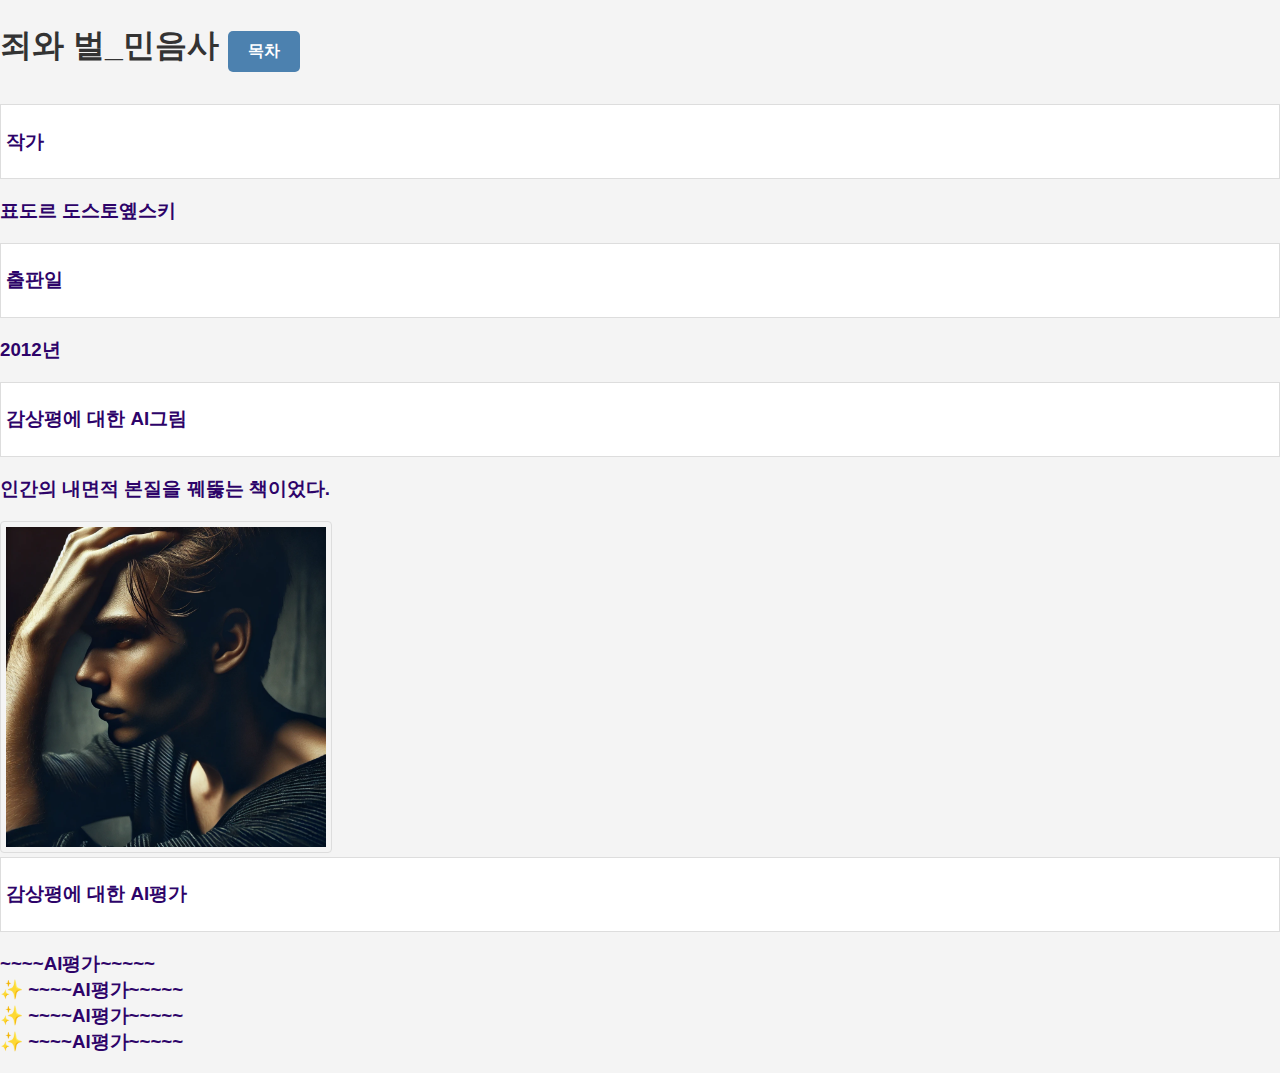
==== crime and punishment.html @ 597005d9 "Add files via upload" ====
<!DOCTYPE html>
<html>
<head>
    <title>crime and punishment</title>
    <link rel="stylesheet" type="text/css" href="styles.css">
</head>
<body>

<h1>
    죄와 벌_민음사
    <a href="index.html" class="button">목차</a>
</h1>



<ul>
    <li><h3>작가</h3></li>
    <h3>표도르 도스토옢스키</h3>
    <li><h3>출판일</h3></li>
    <h3>2012년</h3>
    <li><h3>감상평에 대한 AI그림</h3></li>
    <h3>인간의 내면적 본질을 꿰뚫는 책이었다.<br> 
    </h3>
    <img src="crime and punishment.webp" alt=죄와 벌">
    <li><h3>감상평에 대한 AI평가</h3></li>
    <h3>~~~~AI평가~~~~~<br>
        &#10024; ~~~~AI평가~~~~~<br>
        &#10024; ~~~~AI평가~~~~~<br>
        &#10024; ~~~~AI평가~~~~~<br>
    </h3>
</ul>

</body>
</html>
---- styles.css ----
body {
    font-family: Arial, sans-serif; /* 전체 페이지의 폰트 스타일 지정 */
    margin: 0;
    padding: 0;
    background-color: #f4f4f4; /* 배경색 설정 */
    text-align: center; /* 제목을 중앙 정렬 */
}

h1 {
    color: #333; /* 제목의 색상 지정 */
    text-align: left; /* 제목을 중앙 정렬 */
}

h2 {
    color: #07289f; /* 제목의 색상 지정 */
    text-align: left; /* 제목을 중앙 정렬 */
}

h3 {
    color: #2d0369; /* 제목의 색상 지정 */
    text-align: left; /* 제목을 중앙 정렬 */
}

p {
    font-size: 16px; /* 문단의 폰트 크기 지정 */
    color: #666; /* 문단의 색상 지정 */
    line-height: 1.2; /* 문단의 줄 간격 지정 */
    margin: 10px; /* 문단 주위 여백 지정 */
    text-align: left; /* 제목을 중앙 정렬 */
}

a {
    color: #000; /* 링크의 색상 지정 */
    text-decoration: none; /* 링크의 밑줄 제거 */
    text-align: center; /* 제목을 중앙 정렬 */
}

a:hover {
    color: blue; /* 마우스 오버 시 링크 색상 변경 */
    text-align: center; /* 제목을 중앙 정렬 */
}

ul {
    list-style: none; /* 목록의 스타일 없애기 */
    padding: 0;
    text-align: left; /* 제목을 중앙 정렬 */
}

li {
    background-color: #fff; /* 목록 항목 배경색 지정 */
    margin-bottom: 5px; /* 목록 항목 사이의 여백 지정 */
    padding: 5px; /* 목록 항목 내부 여백 지정 */
    border: 1px solid #ddd; /* 목록 항목 테두리 지정 */
    text-align: left; /* 제목을 중앙 정렬 */
}

img {
  border: 1px solid #ddd;
  border-radius: 4px;
  padding: 5px;
  width: 320px;
}

div {
    margin: 20px; /* div 주위 여백 지정 */
    padding: 20px; /* div 내부 여백 지정 */
    background-color: yellow; /* 배경색 지정 */
    border: 1px solid #ddd; /* 테두리 지정 */
    text-align: center; /* 제목을 중앙 정렬 */
}

.button {
    display: inline-block;
    padding: 10px 20px;
    margin: 10px 0;
    background-color: #4c81af;
    color: white;
    text-align: center;
    text-decoration: none;
    border-radius: 5px;
    font-size: 16px;
}

.button:hover {
    background-color: #eeee08;
}
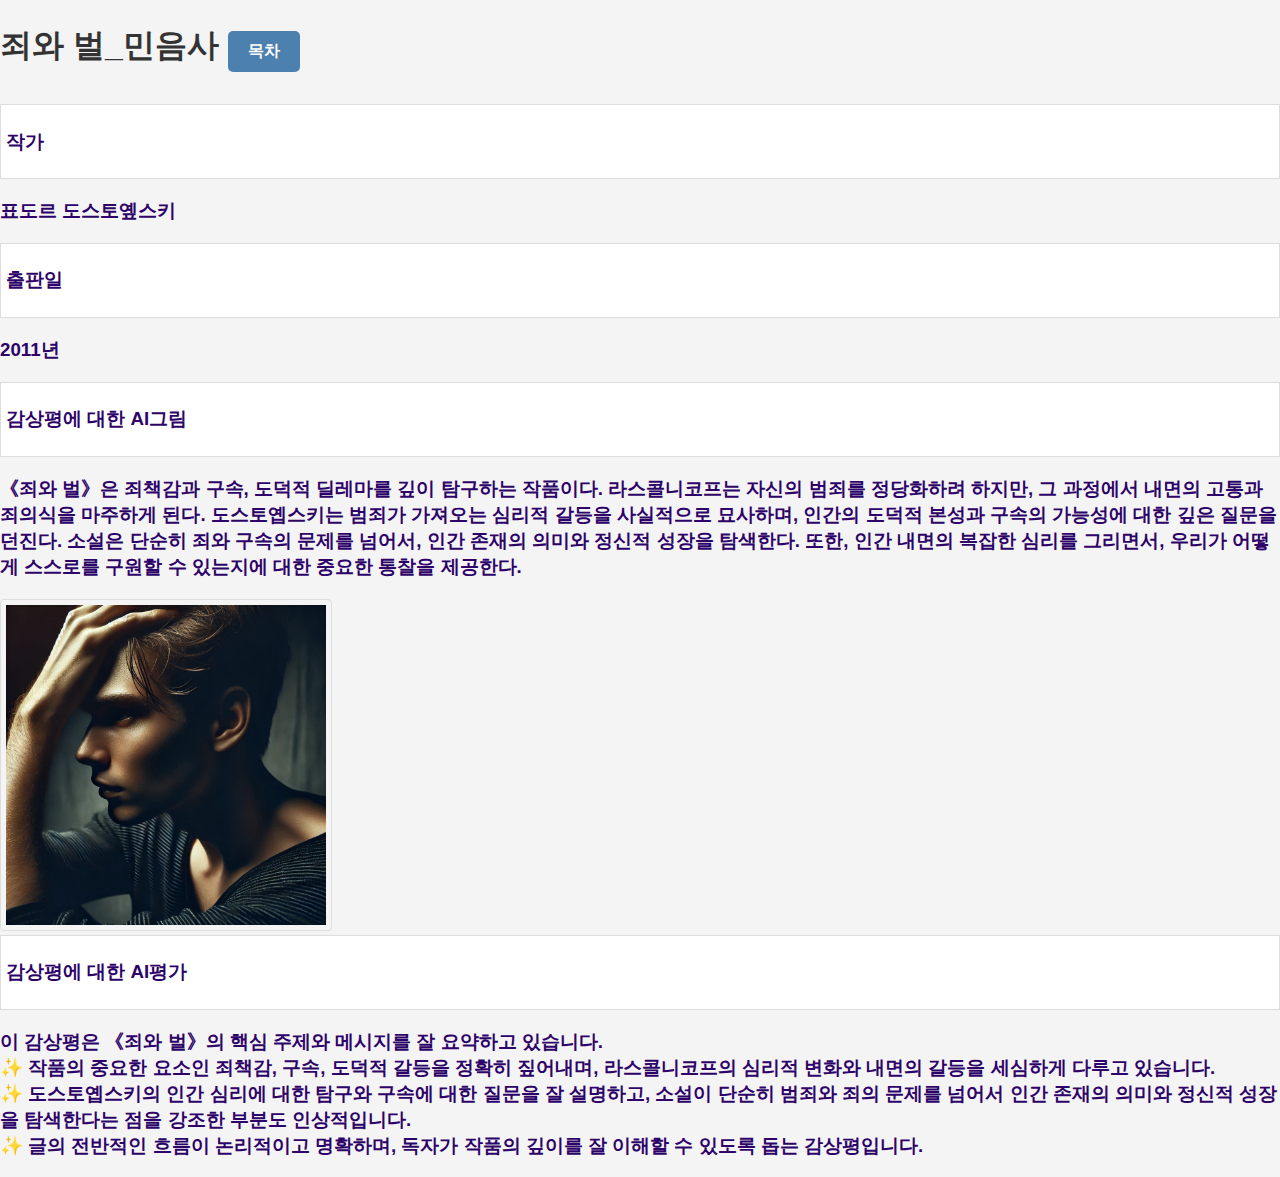
==== commit 023d1411: "Update crime and punishment.html" ====
--- a/crime and punishment.html
+++ b/crime and punishment.html
@@ -17,16 +17,16 @@
     <li><h3>작가</h3></li>
     <h3>표도르 도스토옢스키</h3>
     <li><h3>출판일</h3></li>
-    <h3>2012년</h3>
+    <h3>2011년</h3>
     <li><h3>감상평에 대한 AI그림</h3></li>
-    <h3>인간의 내면적 본질을 꿰뚫는 책이었다.<br> 
+    <h3>《죄와 벌》은 죄책감과 구속, 도덕적 딜레마를 깊이 탐구하는 작품이다. 라스콜니코프는 자신의 범죄를 정당화하려 하지만, 그 과정에서 내면의 고통과 죄의식을 마주하게 된다. 도스토옙스키는 범죄가 가져오는 심리적 갈등을 사실적으로 묘사하며, 인간의 도덕적 본성과 구속의 가능성에 대한 깊은 질문을 던진다. 소설은 단순히 죄와 구속의 문제를 넘어서, 인간 존재의 의미와 정신적 성장을 탐색한다. 또한, 인간 내면의 복잡한 심리를 그리면서, 우리가 어떻게 스스로를 구원할 수 있는지에 대한 중요한 통찰을 제공한다.<br> 
     </h3>
-    <img src="crime and punishment.webp" alt=죄와 벌">
+    <img src="crime and punishment.webp" alt=죄와 벌_민음사">
     <li><h3>감상평에 대한 AI평가</h3></li>
-    <h3>~~~~AI평가~~~~~<br>
-        &#10024; ~~~~AI평가~~~~~<br>
-        &#10024; ~~~~AI평가~~~~~<br>
-        &#10024; ~~~~AI평가~~~~~<br>
+    <h3>이 감상평은 《죄와 벌》의 핵심 주제와 메시지를 잘 요약하고 있습니다.<br>
+        &#10024; 작품의 중요한 요소인 죄책감, 구속, 도덕적 갈등을 정확히 짚어내며, 라스콜니코프의 심리적 변화와 내면의 갈등을 세심하게 다루고 있습니다. <br>
+        &#10024; 도스토옙스키의 인간 심리에 대한 탐구와 구속에 대한 질문을 잘 설명하고, 소설이 단순히 범죄와 죄의 문제를 넘어서 인간 존재의 의미와 정신적 성장을 탐색한다는 점을 강조한 부분도 인상적입니다. <br>
+        &#10024; 글의 전반적인 흐름이 논리적이고 명확하며, 독자가 작품의 깊이를 잘 이해할 수 있도록 돕는 감상평입니다.<br>
     </h3>
 </ul>
 
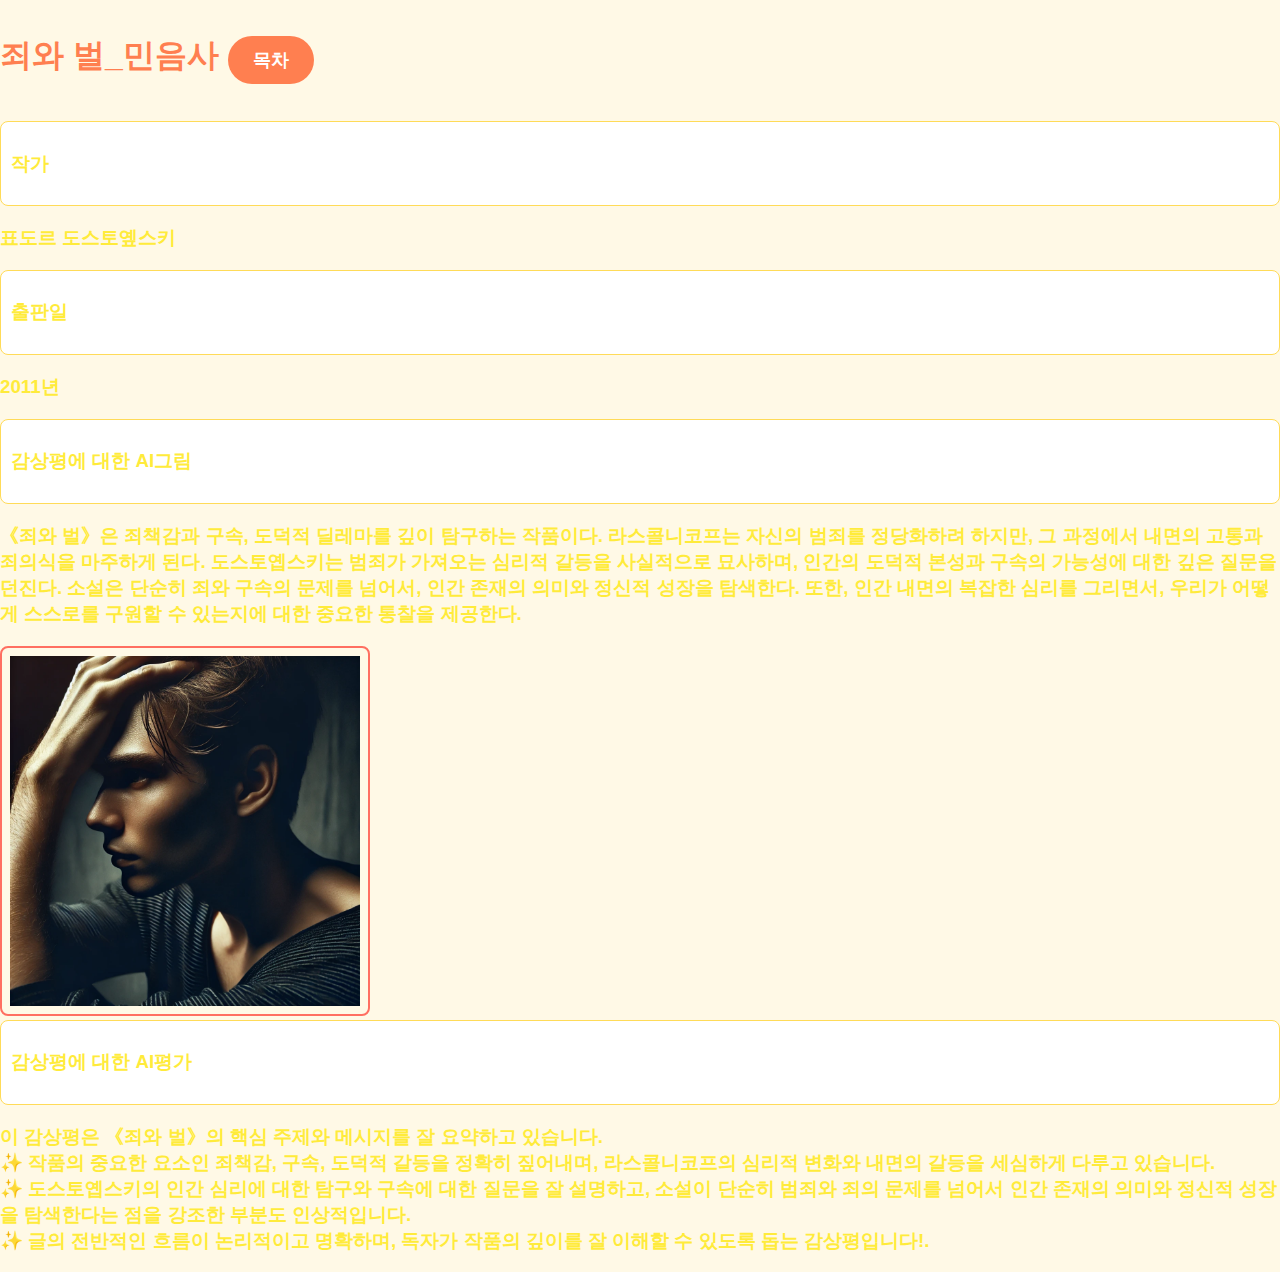
==== commit 9d445f8f: "Update crime and punishment.html" ====
--- a/crime and punishment.html
+++ b/crime and punishment.html
@@ -26,7 +26,7 @@
     <h3>이 감상평은 《죄와 벌》의 핵심 주제와 메시지를 잘 요약하고 있습니다.<br>
         &#10024; 작품의 중요한 요소인 죄책감, 구속, 도덕적 갈등을 정확히 짚어내며, 라스콜니코프의 심리적 변화와 내면의 갈등을 세심하게 다루고 있습니다. <br>
         &#10024; 도스토옙스키의 인간 심리에 대한 탐구와 구속에 대한 질문을 잘 설명하고, 소설이 단순히 범죄와 죄의 문제를 넘어서 인간 존재의 의미와 정신적 성장을 탐색한다는 점을 강조한 부분도 인상적입니다. <br>
-        &#10024; 글의 전반적인 흐름이 논리적이고 명확하며, 독자가 작품의 깊이를 잘 이해할 수 있도록 돕는 감상평입니다.<br>
+        &#10024; 글의 전반적인 흐름이 논리적이고 명확하며, 독자가 작품의 깊이를 잘 이해할 수 있도록 돕는 감상평입니다!.<br>
     </h3>
 </ul>
 
--- a/styles.css
+++ b/styles.css
@@ -1,86 +1,87 @@
 body {
-    font-family: Arial, sans-serif; /* 전체 페이지의 폰트 스타일 지정 */
+    font-family: 'Arial', sans-serif;
     margin: 0;
     padding: 0;
-    background-color: #f4f4f4; /* 배경색 설정 */
-    text-align: center; /* 제목을 중앙 정렬 */
+    background-color: #fff9e6; /* 부드러운 크림색 배경 */
+    color: #333;
+    text-align: center;
 }
 
 h1 {
-    color: #333; /* 제목의 색상 지정 */
-    text-align: left; /* 제목을 중앙 정렬 */
+    color: #ff7f50; /* 상큼한 오렌지 색상 */
+    text-align: left;
 }
 
 h2 {
-    color: #07289f; /* 제목의 색상 지정 */
-    text-align: left; /* 제목을 중앙 정렬 */
+    color: #ff6f61; /* 따뜻한 분홍색 */
+    text-align: left;
 }
 
 h3 {
-    color: #2d0369; /* 제목의 색상 지정 */
-    text-align: left; /* 제목을 중앙 정렬 */
+    color: #ffeb3b; /* 밝은 노란색 */
+    text-align: left;
 }
 
 p {
-    font-size: 16px; /* 문단의 폰트 크기 지정 */
-    color: #666; /* 문단의 색상 지정 */
-    line-height: 1.2; /* 문단의 줄 간격 지정 */
-    margin: 10px; /* 문단 주위 여백 지정 */
-    text-align: left; /* 제목을 중앙 정렬 */
+    font-size: 16px;
+    color: #555; /* 조금 더 밝고 가벼운 색상 */
+    line-height: 1.6;
+    margin: 15px;
+    text-align: left;
 }
 
 a {
-    color: #000; /* 링크의 색상 지정 */
-    text-decoration: none; /* 링크의 밑줄 제거 */
-    text-align: center; /* 제목을 중앙 정렬 */
+    color: #ff6f61; /* 링크를 분홍색으로 */
+    text-decoration: none;
 }
 
 a:hover {
-    color: blue; /* 마우스 오버 시 링크 색상 변경 */
-    text-align: center; /* 제목을 중앙 정렬 */
+    color: #ff4081; /* 마우스 오버 시 더 강렬한 핑크색 */
 }
 
 ul {
-    list-style: none; /* 목록의 스타일 없애기 */
+    list-style: none;
     padding: 0;
-    text-align: left; /* 제목을 중앙 정렬 */
+    text-align: left;
 }
 
 li {
-    background-color: #fff; /* 목록 항목 배경색 지정 */
-    margin-bottom: 5px; /* 목록 항목 사이의 여백 지정 */
-    padding: 5px; /* 목록 항목 내부 여백 지정 */
-    border: 1px solid #ddd; /* 목록 항목 테두리 지정 */
-    text-align: left; /* 제목을 중앙 정렬 */
+    background-color: #fff; /* 흰색 배경 */
+    margin-bottom: 10px;
+    padding: 10px;
+    border-radius: 8px;
+    border: 1px solid #ffdb58; /* 노란색 테두리 */
 }
 
 img {
-  border: 1px solid #ddd;
-  border-radius: 4px;
-  padding: 5px;
-  width: 320px;
+    border: 2px solid #ff6f61; /* 이미지 테두리도 분홍색으로 */
+    border-radius: 8px;
+    padding: 8px;
+    width: 100%;
+    max-width: 350px;
 }
 
 div {
-    margin: 20px; /* div 주위 여백 지정 */
-    padding: 20px; /* div 내부 여백 지정 */
-    background-color: yellow; /* 배경색 지정 */
-    border: 1px solid #ddd; /* 테두리 지정 */
-    text-align: center; /* 제목을 중앙 정렬 */
+    margin: 20px;
+    padding: 20px;
+    background-color: #fce4ec; /* 부드러운 핑크색 배경 */
+    border-radius: 10px;
+    border: 1px solid #ff6f61; /* 핑크색 테두리 */
 }
 
 .button {
     display: inline-block;
-    padding: 10px 20px;
-    margin: 10px 0;
-    background-color: #4c81af;
+    padding: 12px 25px;
+    margin: 15px 0;
+    background-color: #ff7f50; /* 상큼한 오렌지색 버튼 */
     color: white;
     text-align: center;
     text-decoration: none;
-    border-radius: 5px;
-    font-size: 16px;
+    border-radius: 30px;
+    font-size: 18px;
+    transition: background-color 0.3s ease;
 }
 
 .button:hover {
-    background-color: #eeee08;
+    background-color: #ff4081; /* 버튼을 강렬한 핑크로 */
 }
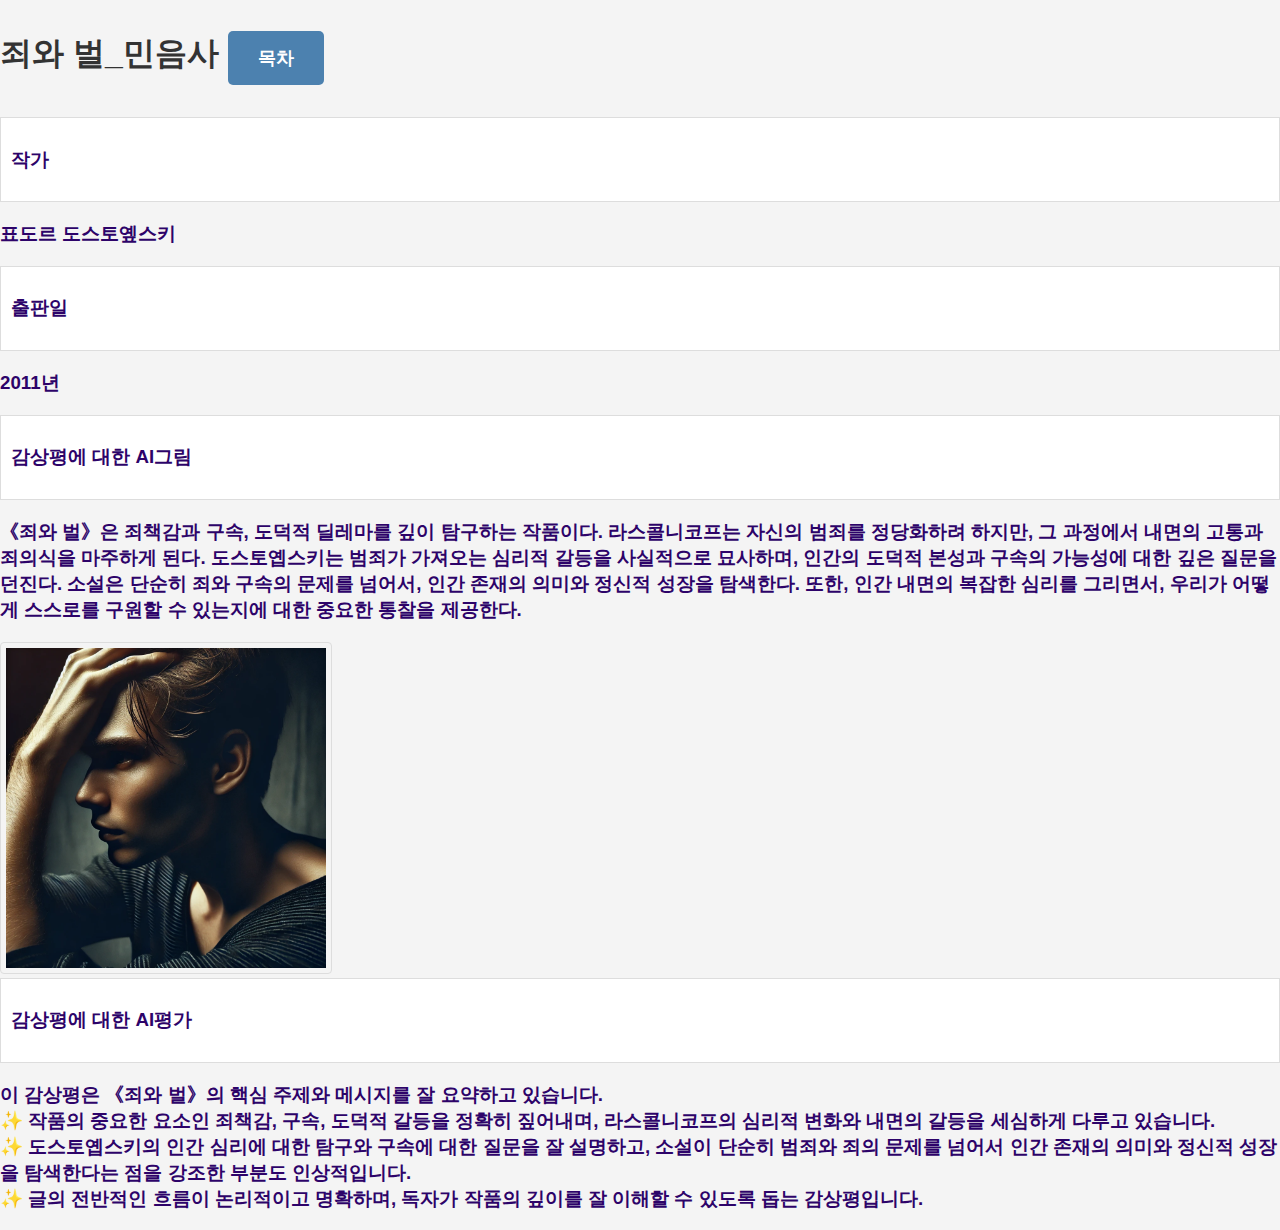
==== commit 73a7c6bd: "Update crime and punishment.html" ====
--- a/crime and punishment.html
+++ b/crime and punishment.html
@@ -26,7 +26,7 @@
     <h3>이 감상평은 《죄와 벌》의 핵심 주제와 메시지를 잘 요약하고 있습니다.<br>
         &#10024; 작품의 중요한 요소인 죄책감, 구속, 도덕적 갈등을 정확히 짚어내며, 라스콜니코프의 심리적 변화와 내면의 갈등을 세심하게 다루고 있습니다. <br>
         &#10024; 도스토옙스키의 인간 심리에 대한 탐구와 구속에 대한 질문을 잘 설명하고, 소설이 단순히 범죄와 죄의 문제를 넘어서 인간 존재의 의미와 정신적 성장을 탐색한다는 점을 강조한 부분도 인상적입니다. <br>
-        &#10024; 글의 전반적인 흐름이 논리적이고 명확하며, 독자가 작품의 깊이를 잘 이해할 수 있도록 돕는 감상평입니다!.<br>
+        &#10024; 글의 전반적인 흐름이 논리적이고 명확하며, 독자가 작품의 깊이를 잘 이해할 수 있도록 돕는 감상평입니다.<br>
     </h3>
 </ul>
 
--- a/styles.css
+++ b/styles.css
@@ -1,42 +1,41 @@
 body {
-    font-family: 'Arial', sans-serif;
+    font-family: Arial, sans-serif;
     margin: 0;
     padding: 0;
-    background-color: #fff9e6; /* 부드러운 크림색 배경 */
-    color: #333;
+    background-color: #f4f4f4;
     text-align: center;
 }
 
 h1 {
-    color: #ff7f50; /* 상큼한 오렌지 색상 */
+    color: #333; /* 찐한 색으로 설정 */
     text-align: left;
 }
 
 h2 {
-    color: #ff6f61; /* 따뜻한 분홍색 */
+    color: #07289f; /* 더 짙은 파란색으로 설정 */
     text-align: left;
 }
 
 h3 {
-    color: #ffeb3b; /* 밝은 노란색 */
+    color: #2d0369; /* 좀 더 짙은 보라색으로 설정 */
     text-align: left;
 }
 
 p {
     font-size: 16px;
-    color: #555; /* 조금 더 밝고 가벼운 색상 */
-    line-height: 1.6;
-    margin: 15px;
+    color: #555; /* 좀 더 진한 회색 */
+    line-height: 1.5;
+    margin: 10px;
     text-align: left;
 }
 
 a {
-    color: #ff6f61; /* 링크를 분홍색으로 */
+    color: #333; /* 진한 색으로 설정 */
     text-decoration: none;
 }
 
 a:hover {
-    color: #ff4081; /* 마우스 오버 시 더 강렬한 핑크색 */
+    color: #07289f; /* 마우스 오버 시 진한 파란색 */
 }
 
 ul {
@@ -46,42 +45,40 @@
 }
 
 li {
-    background-color: #fff; /* 흰색 배경 */
-    margin-bottom: 10px;
+    background-color: #fff;
+    margin-bottom: 5px;
     padding: 10px;
-    border-radius: 8px;
-    border: 1px solid #ffdb58; /* 노란색 테두리 */
+    border: 1px solid #ddd;
+    text-align: left;
 }
 
 img {
-    border: 2px solid #ff6f61; /* 이미지 테두리도 분홍색으로 */
-    border-radius: 8px;
-    padding: 8px;
-    width: 100%;
-    max-width: 350px;
+    border: 1px solid #ddd;
+    border-radius: 4px;
+    padding: 5px;
+    width: 320px;
 }
 
 div {
     margin: 20px;
     padding: 20px;
-    background-color: #fce4ec; /* 부드러운 핑크색 배경 */
-    border-radius: 10px;
-    border: 1px solid #ff6f61; /* 핑크색 테두리 */
+    background-color: yellow;
+    border: 1px solid #ddd;
+    text-align: center;
 }
 
 .button {
     display: inline-block;
-    padding: 12px 25px;
-    margin: 15px 0;
-    background-color: #ff7f50; /* 상큼한 오렌지색 버튼 */
+    padding: 15px 30px; /* 버튼 크기 확대 */
+    margin: 10px 0;
+    background-color: #4c81af;
     color: white;
     text-align: center;
     text-decoration: none;
-    border-radius: 30px;
-    font-size: 18px;
-    transition: background-color 0.3s ease;
+    border-radius: 5px;
+    font-size: 18px; /* 버튼 텍스트 크기 확대 */
 }
 
 .button:hover {
-    background-color: #ff4081; /* 버튼을 강렬한 핑크로 */
+    background-color: #eeee08;
 }
